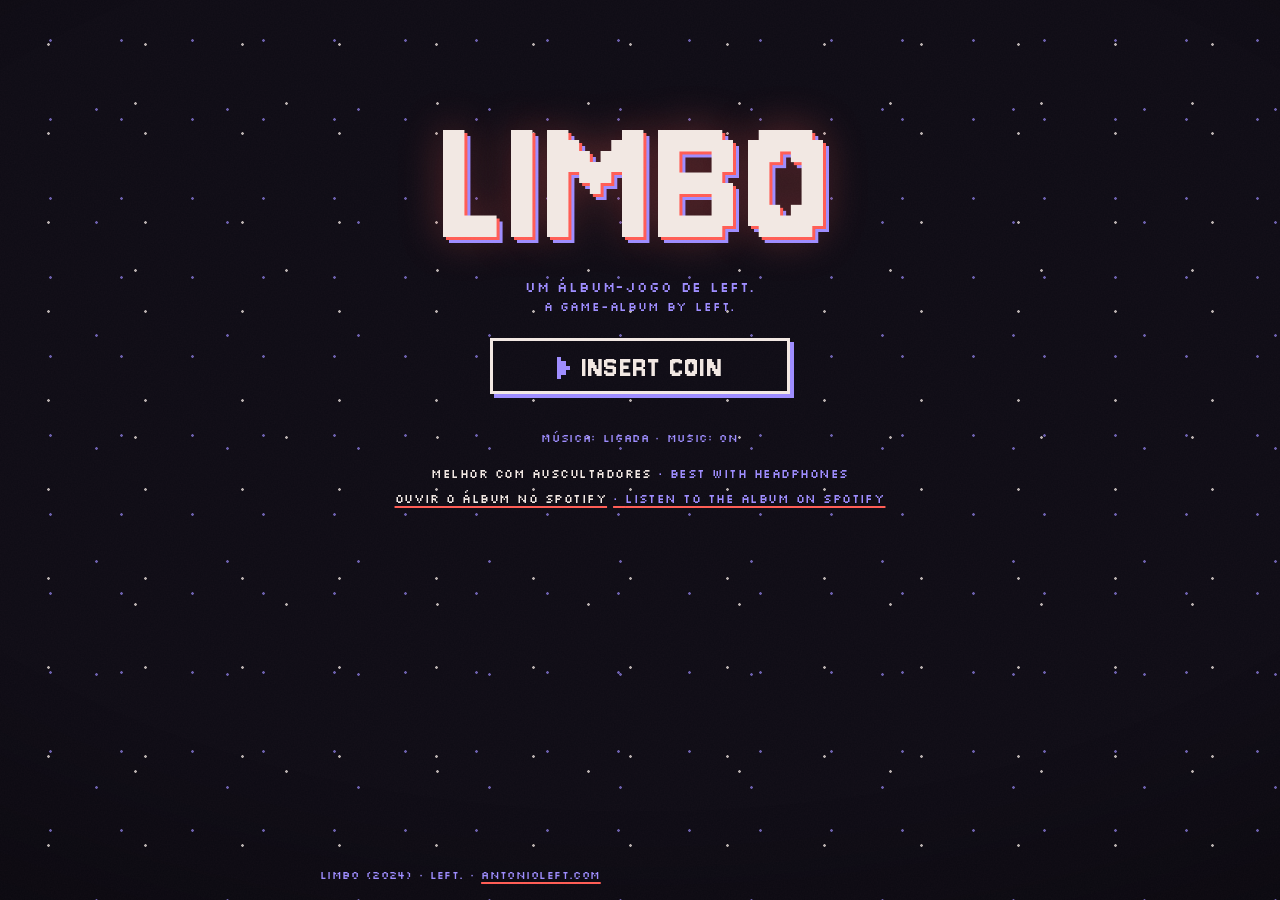
==== limbo/index.html @ 25c1751a "LIMBO: only the line being sung, a word game, no face, cleaner screens - The title plays the 8-bit i" ====
<!doctype html>
<html lang="pt">
<head>
<meta charset="utf-8">
<meta name="viewport" content="width=device-width, initial-scale=1, viewport-fit=cover">
<title>LIMBO · LEFT.</title>
<meta name="description" content="LIMBO, the game-album by LEFT.: five phone calls, a choice after each one, 32 ways through. Lyrics in Portuguese with English translation.">
<meta property="og:type" content="music.album">
<meta property="og:title" content="LIMBO · LEFT.">
<meta property="og:description" content="Um álbum-jogo de LEFT. A game-album by LEFT.">
<meta property="og:image" content="https://antonioleft.com/limbo/img/share.jpg">
<meta property="og:image:width" content="1200">
<meta property="og:image:height" content="630">
<meta name="twitter:card" content="summary_large_image">
<meta name="theme-color" content="#0D0B14">
<link rel="icon" href="data:image/svg+xml,%3Csvg xmlns='http://www.w3.org/2000/svg' viewBox='0 0 8 8' shape-rendering='crispEdges'%3E%3Cpath fill='%23D94E49' d='M2 1h4v1h1v4H6v1H2V6H1V2h1z'/%3E%3C/svg%3E">
<link rel="preconnect" href="https://fonts.googleapis.com">
<link rel="preconnect" href="https://fonts.gstatic.com" crossorigin>
<link href="https://fonts.googleapis.com/css2?family=Jersey+10&family=Silkscreen&display=swap" rel="stylesheet">
<style>
  /* The link page's 8-bit look, played in the dark. --paper is the background, --ink the words and lines,
     --indigo the shadows and the English, --red what lights up. Each part of the album changes them (the looks
     near the end); these are the night of the title screen and the Intro */
  :root {
    --paper: #0D0B14;
    --ink: #F2E8E3;
    --indigo: #9D8CFF;
    --red: #FF5C54;
    --vignette: rgb(0 0 0 / .6);
    --gutter: clamp(16px, 4vw, 40px);
    --arcade: "Jersey 10", "Arial Narrow", sans-serif;
    --pixel: "Silkscreen", "Courier New", monospace;
    color-scheme: dark;
  }
  *, *::before, *::after { box-sizing: border-box; }
  html { -webkit-text-size-adjust: 100%; text-size-adjust: 100%; }
  body {
    margin: 0;
    min-height: 100vh;
    min-height: 100svh;
    display: flex;
    flex-direction: column;
    background: var(--paper);
    color: var(--ink);
    font-family: var(--pixel);
    -webkit-font-smoothing: antialiased;
    transition: background-color .8s steps(4), color .8s steps(4);
  }
  body::before {
    content: "";
    position: fixed; inset: 0; z-index: -2;
    background: radial-gradient(130% 100% at 50% 40%, transparent 50%, var(--vignette));
  }
  .grain {
    position: fixed; inset: 0; z-index: 5;
    pointer-events: none;
    opacity: .08;
    mix-blend-mode: screen;
    background-image: url("data:image/svg+xml,%3Csvg xmlns='http://www.w3.org/2000/svg' width='260' height='260'%3E%3Cfilter id='n'%3E%3CfeTurbulence type='fractalNoise' baseFrequency='.7' numOctaves='3' stitchTiles='stitch'/%3E%3CfeColorMatrix values='0 0 0 0 .42 0 0 0 0 .2 0 0 0 0 .22 0 0 0 .55 0'/%3E%3C/filter%3E%3Crect width='100%25' height='100%25' filter='url(%23n)'/%3E%3C/svg%3E");
  }
  h1, h2, p, ol, ul, figure { margin: 0; }
  ol, ul { padding: 0; list-style: none; }
  button { font: inherit; color: inherit; }
  a { color: inherit; text-decoration-color: var(--red); text-decoration-thickness: 2px; text-underline-offset: 3px; }
  a:hover { color: var(--red); }
  :focus-visible { outline: 3px solid var(--red); outline-offset: 3px; }
  .sr { position: absolute; width: 1px; height: 1px; overflow: hidden; clip-path: inset(50%); white-space: nowrap; }
  /* The page's own words in the language chosen; the album's words are Portuguese, with English under them */
  .ui-en { display: none; }
  [data-lang="en"] .ui-en { display: inline; }
  [data-lang="en"] .ui-pt { display: none; }

  /* Top: the name, starting over, and the two languages, small and faint. Not there while the screen is only
     the title, the language or a play button */
  .top {
    display: flex; align-items: center; justify-content: space-between;
    gap: 8px 16px;
    width: min(100% - 2 * var(--gutter), 640px);
    margin: 0 auto;
    padding: calc(10px + env(safe-area-inset-top)) 0 6px;
    opacity: .7;
  }
  .top:hover, .top:focus-within { opacity: 1; }
  [data-screen="title"] .top, [data-screen="lang"] .top, [data-screen="ready"] .top { visibility: hidden; }
  .logo {
    font: 400 22px/1 var(--arcade);
    letter-spacing: .03em;
    text-decoration: none;
  }
  .tools { display: flex; align-items: center; gap: 12px; margin-left: auto; }
  .restart, .langs button {
    min-height: 36px;
    padding: 0 8px;
    border: 0;
    background: none;
    font: 400 12px/1 var(--pixel);
    letter-spacing: .06em;
    text-transform: uppercase;
    cursor: pointer;
  }
  .restart:hover { color: var(--red); }
  .langs { display: flex; border: 2px solid var(--ink); }
  .langs button { min-width: 40px; }
  .langs [aria-pressed="true"] { background: var(--ink); color: var(--paper); }

  main {
    flex: 1;
    width: min(100% - 2 * var(--gutter), 640px);
    margin: 0 auto;
    padding: 12px 0 32px;
  }
  .screen { animation: boot .4s steps(2) both; }
  .screen h1, .screen h2 { outline: none; }

  /* The title screen */
  .title { display: grid; justify-items: center; gap: 14px; padding-top: clamp(8px, 4vh, 40px); text-align: center; }
  .limbo {
    font: 400 clamp(96px, 34vw, 200px)/.8 var(--arcade);
    letter-spacing: .02em;
    text-shadow: 3px 3px 0 var(--red), 6px 6px 0 var(--indigo), 0 0 40px rgb(255 92 84 / .35);
  }
  .press { margin-top: 10px; min-width: 9.4em; animation: blink 1.1s steps(1) infinite; }
  .extras { display: grid; justify-items: center; gap: 10px; margin-top: 12px; }
  .music {
    min-height: 36px; padding: 0 8px;
    border: 0; background: none;
    font: 400 11px/1 var(--pixel); letter-spacing: .06em; text-transform: uppercase;
    color: var(--indigo); cursor: pointer;
  }
  .music:hover { color: var(--red); }
  /* Until a language is chosen, the title screen says everything twice: the English under the Portuguese */
  .also { display: block; margin-top: 3px; color: var(--indigo); font-size: .85em; }
  .small .also, .music .also { display: inline; margin: 0 0 0 .5em; font-size: 1em; }
  .small .also::before, .music .also::before { content: "· "; }
  .by { font-size: 14px; letter-spacing: .06em; text-transform: uppercase; color: var(--indigo); }

  /* The language, alone on its screen */
  .lang { display: grid; justify-items: center; align-content: center; gap: 26px; min-height: 64vh; min-height: 64svh; text-align: center; }
  .ask { font: 400 clamp(24px, 7vw, 32px)/1.2 var(--arcade); letter-spacing: .02em; }
  .tongues { display: flex; flex-wrap: wrap; justify-content: center; gap: 14px; }
  .tongues .start { min-width: 8.6em; }

  /* Before each song, only its play button, which opens into the song when pressed */
  .ready { display: grid; place-items: center; min-height: 70vh; min-height: 70svh; }
  .go {
    display: grid; place-items: center;
    width: 128px; height: 128px;
    border: 4px solid var(--ink);
    background: var(--paper); color: var(--ink);
    box-shadow: 6px 6px 0 var(--indigo);
    cursor: pointer;
    animation: breathe 1.6s steps(2) infinite;
    -webkit-tap-highlight-color: transparent;
  }
  .go svg { width: 44px; height: 44px; margin-left: 8px; }
  .go:hover, .go:focus-visible { color: var(--red); border-color: var(--red); }
  .go:active { transform: translate(4px, 4px); box-shadow: 2px 2px 0 var(--indigo); }
  .screen.opening { animation: open .42s steps(6) both; }
  .small { font-size: 12px; letter-spacing: .04em; text-transform: uppercase; }

  /* The buttons, like a game menu: a cursor in front, a press pushes them in */
  .big {
    display: inline-flex; align-items: center; justify-content: center; gap: 12px;
    min-height: 56px;
    padding: 6px 22px 2px;
    border: 3px solid var(--ink);
    background: var(--paper);
    box-shadow: 4px 4px 0 var(--indigo);
    font: 400 32px/1 var(--arcade);
    letter-spacing: .04em;
    text-transform: uppercase;
    cursor: pointer;
    -webkit-tap-highlight-color: transparent;
  }
  .big::before, .pick::before {
    content: "";
    flex: none;
    width: .4em; height: .66em;
    background: var(--indigo);
    -webkit-mask: url("data:image/svg+xml,%3Csvg xmlns='http://www.w3.org/2000/svg' viewBox='0 0 3 5' shape-rendering='crispEdges'%3E%3Cpath d='M0 0h1v1h1v1h1v1H2v1H1v1H0z'/%3E%3C/svg%3E") center / contain no-repeat;
            mask: url("data:image/svg+xml,%3Csvg xmlns='http://www.w3.org/2000/svg' viewBox='0 0 3 5' shape-rendering='crispEdges'%3E%3Cpath d='M0 0h1v1h1v1h1v1H2v1H1v1H0z'/%3E%3C/svg%3E") center / contain no-repeat;
  }
  .big:hover, .big:focus-visible, .pick:hover, .pick:focus-visible { color: var(--red); }
  .big:hover::before, .big:focus-visible::before, .pick:hover::before, .pick:focus-visible::before { background: var(--red); }
  .big:active, .pick:active { transform: translate(3px, 3px); box-shadow: 1px 1px 0 var(--indigo); }

  /* The box everything else happens in: a text box from an old role-playing game */
  .box {
    position: relative;
    margin-top: 22px;
    padding: 26px 18px 18px;
    border: 3px solid var(--ink);
    background: var(--paper);
    background: color-mix(in srgb, var(--paper) 86%, transparent);  /* the scene shows faintly through */
    box-shadow: 5px 5px 0 var(--indigo);
  }
  .tag {
    position: absolute; top: -15px; left: 14px;
    padding: 6px 10px 5px;
    background: var(--ink); color: var(--paper);
    font-size: 13px; line-height: 1; letter-spacing: .08em; text-transform: uppercase;
  }
  .tag.hud { left: auto; right: 14px; }
  .hud b { font-weight: 400; }
  .hud .mult { color: var(--red); }
  .song-title { margin-top: 8px; font: 400 clamp(40px, 12vw, 56px)/.85 var(--arcade); letter-spacing: .02em; text-transform: uppercase; }
  .song-title .ft { display: block; margin-top: 4px; font-size: .42em; letter-spacing: .06em; }
  .song-title .en { margin-top: 6px; font: 400 15px/1.2 var(--arcade); letter-spacing: .04em; color: var(--indigo); text-transform: none; }

  /* The player: play or pause, where in the song, and a way to skip ahead */
  .deck { display: flex; flex-wrap: wrap; align-items: center; gap: 10px 12px; margin-top: 18px; }
  .pp {
    display: grid; place-items: center;
    width: 48px; height: 48px;
    border: 3px solid var(--ink);
    background: var(--ink);
    color: var(--paper);
    cursor: pointer;
  }
  .pp svg { width: 18px; height: 18px; }
  .pp:hover { background: var(--red); border-color: var(--red); }
  .seek { flex: 1 1 140px; min-width: 0; height: 24px; margin: 0; accent-color: var(--red); cursor: pointer; }
  .time { font-size: 11px; letter-spacing: .04em; font-variant-numeric: tabular-nums; }
  .skip {
    min-height: 40px; padding: 0 6px;
    border: 0; background: none;
    font: 400 12px/1 var(--pixel); letter-spacing: .06em; text-transform: uppercase;
    cursor: pointer;
  }
  .skip:hover { color: var(--red); }
  .deck[data-state="missing"] .pp, .deck[data-state="missing"] .seek,
  .deck[data-state="missing"] .time, .deck[data-state="missing"] .skip { display: none; }
  .note { display: none; flex-basis: 100%; font: 400 18px/1.25 var(--arcade); letter-spacing: .02em; }
  .deck[data-state="missing"] .note { display: block; }
  .deck .go-on { display: none; }
  .deck[data-state="missing"] .go-on { display: inline-flex; margin-top: 4px; font-size: 26px; min-height: 48px; }

  /* The words: the Portuguese, and the English under each line when English is on */
  .words { margin-top: 22px; font: 400 clamp(19px, 5.6vw, 22px)/1.2 var(--arcade); letter-spacing: .02em; }
  .words p + p { margin-top: 1em; }
  .words .line { display: block; }
  .words .line + .line { margin-top: .2em; }
  .en { display: none; }
  [data-lang="en"] .en { display: block; }
  .words .en { font-size: .82em; color: var(--indigo); }
  /* Only the line being sung, big in the middle, the English under it; its lit word is the one to catch */
  .stage {
    display: grid; place-items: center;
    min-height: clamp(170px, 34vh, 300px);
    margin-top: 14px;
    text-align: center;
  }
  .stage:has(.words) { display: block; min-height: 0; text-align: left; }
  .now-line { font: 400 clamp(28px, 8.4vw, 40px)/1.15 var(--arcade); letter-spacing: .02em; animation: pop .2s steps(3) both; }
  .now-line .en { margin-top: 10px; font-size: .58em; color: var(--indigo); }
  .key {
    position: relative;
    display: inline-block;
    padding: 0 .14em;
    background: var(--red); color: var(--paper);
    box-shadow: 3px 3px 0 var(--ink);
    cursor: pointer;
    animation: glint .5s steps(1) infinite;
    touch-action: manipulation; -webkit-user-select: none; user-select: none; -webkit-tap-highlight-color: transparent;
  }
  .key::after { content: ""; position: absolute; inset: -12px -8px; }  /* a bigger target for a thumb */
  .key.caught { background: var(--ink); color: var(--paper); box-shadow: none; animation: none; }
  .key.gone { background: none; color: inherit; box-shadow: none; opacity: .45; animation: none; }
  .pops { position: absolute; inset: 0; pointer-events: none; overflow: visible; }
  .pop {
    position: absolute;
    transform: translate(-50%, -110%);
    font: 400 26px/1 var(--arcade); letter-spacing: .02em;
    color: var(--red); text-shadow: 2px 2px 0 var(--paper);
    animation: float-up .85s steps(5) forwards;
  }
  .credits { margin-top: 24px; font-size: 11px; line-height: 1.6; letter-spacing: .02em; }
  .credits summary { cursor: pointer; text-transform: uppercase; letter-spacing: .06em; }
  .credits summary:hover { color: var(--red); }
  .credits p { margin-top: 6px; color: var(--indigo); }

  /* A call: the phone rings, then the voice on the line, then the choice */
  .ring { display: grid; justify-items: center; gap: 16px; padding-top: clamp(8px, 5vh, 48px); text-align: center; }
  .calling { display: flex; align-items: flex-end; justify-content: center; gap: 18px; }
  .phone { width: 96px; height: 80px; color: var(--red); }
  .ringing .phone { animation: shake .5s steps(2) infinite; }
  .ring .incoming { font-size: 13px; letter-spacing: .08em; text-transform: uppercase; color: var(--indigo); }
  /* Who's calling: a name, never a number, on a plate like the old phone's screen; then the two ways to go */
  .caller { font: 400 clamp(52px, 16vw, 80px)/.85 var(--arcade); letter-spacing: .03em; text-transform: uppercase; }
  .ring .caller {
    min-width: 5em; padding: 12px 18px 6px;
    border: 3px solid var(--ink);
    background: color-mix(in srgb, var(--indigo) 18%, var(--paper));
    animation: blink 1.1s steps(1) infinite;
  }
  .call .caller { margin-top: 4px; }
  /* The voice on the line: bars that move while it speaks */
  .voice { display: flex; justify-content: center; align-items: center; gap: 6px; height: 110px; margin-top: 18px; }
  .voice i { width: 10px; height: 10px; background: var(--ink); }
  .playing .voice:not(.done) i { animation: talk .45s steps(3) infinite alternate; }
  .voice i:nth-child(3n) { animation-duration: .6s !important; }
  .voice i:nth-child(3n + 1) { animation-delay: -.2s !important; }
  .voice i:nth-child(4n) { animation-duration: .35s !important; }
  .voice.done { height: 30px; opacity: .4; }
  .answers { display: flex; flex-wrap: wrap; justify-content: center; gap: 14px 18px; margin-top: 4px; }
  .decline { border-color: var(--indigo); color: var(--indigo); box-shadow: none; }

  /* GAME OVER, for hanging up on a call: the phone dead, and nine seconds to change your mind */
  .over { display: grid; justify-items: center; gap: 16px; padding-top: clamp(8px, 4vh, 40px); text-align: center; }
  .dead .phone { color: var(--indigo); transform: rotate(-16deg); }
  .over-title {
    font: 400 clamp(76px, 25vw, 140px)/.8 var(--arcade); letter-spacing: .02em; text-transform: uppercase;
    text-shadow: 3px 3px 0 var(--red), 6px 6px 0 var(--indigo);
    animation: pop .5s steps(5) both;
  }
  .over .said { margin-top: 0; }
  .over .cont { font: 400 clamp(30px, 9vw, 44px)/1 var(--arcade); letter-spacing: .04em; text-transform: uppercase; }
  .over .count { display: inline-block; min-width: .7em; color: var(--red); }
  /* On a short phone (an iPhone SE), everything on these two screens, buttons included, fits without scrolling */
  @media (max-height: 620px) {
    .ring, .over { gap: 10px; padding-top: 0; }
    .phone { width: 72px; height: 60px; }
    .ring .caller { font-size: 44px; padding: 8px 14px 4px; }
    .over-title { font-size: 64px; }
  }
  .line-who { margin-top: 6px; font-size: 12px; letter-spacing: .06em; text-transform: uppercase; color: var(--indigo); }
  .said { margin-top: 18px; font: 400 clamp(22px, 6.4vw, 27px)/1.2 var(--arcade); letter-spacing: .02em; }
  .said .en { margin-top: 8px; font-size: .78em; color: var(--indigo); }
  .choices { display: grid; gap: 14px; margin-top: 22px; }
  .choices[hidden] { display: none; }
  .choices > p.choose-label { font-size: 12px; letter-spacing: .08em; text-transform: uppercase; }
  .choices .said { margin-top: 0; }
  .pick {
    display: flex; align-items: center; gap: 12px;
    width: 100%;
    min-height: 60px;
    padding: 10px 14px 8px;
    border: 3px solid var(--ink);
    background: var(--paper);
    box-shadow: 4px 4px 0 var(--indigo);
    font: 400 clamp(22px, 6.4vw, 26px)/1.1 var(--arcade);
    letter-spacing: .02em;
    text-align: left;
    cursor: pointer;
    animation: pop .24s steps(3) both;
    -webkit-tap-highlight-color: transparent;
  }
  .pick + .pick { animation-delay: .12s; }
  .pick .en { margin-top: 4px; font-size: .74em; color: var(--indigo); }
  /* The clock on a choice: the seconds, a bar running down in steps, and a way to stop it */
  .clock { display: flex; align-items: center; gap: 10px; }
  .clock::before {
    content: ""; flex: 1; height: 14px;
    border: 2px solid var(--ink);
    background: linear-gradient(90deg, var(--ink) calc(var(--left) * 100%), transparent 0);
  }
  .clock .secs { order: -1; min-width: 1.1em; font: 400 28px/1 var(--arcade); text-align: right; }
  .clock.late::before { background-image: linear-gradient(90deg, var(--red) calc(var(--left) * 100%), transparent 0); }
  .clock.late .secs { color: var(--red); animation: blink .5s steps(1) infinite; }
  .clock.held::before, .clock.held .secs { opacity: .35; animation: none; }
  .hold {
    min-height: 40px; padding: 0 4px;
    border: 0; background: none;
    font: 400 11px/1 var(--pixel); letter-spacing: .06em; text-transform: uppercase;
    cursor: pointer;
  }
  .hold:hover { color: var(--red); }
  .hold:disabled { cursor: default; color: var(--indigo); }

  /* The end */
  .end { text-align: center; }
  .end h2 { font: 400 clamp(72px, 26vw, 128px)/.8 var(--arcade); letter-spacing: .02em; text-shadow: 3px 3px 0 var(--red), 6px 6px 0 var(--indigo); text-transform: uppercase; }
  .end .box { text-align: left; }
  /* The score: the points, a grade from the share of words caught, and the best on this device */
  .tally { margin-top: 18px; text-align: center; }
  .total { font: 400 clamp(64px, 20vw, 104px)/.85 var(--arcade); letter-spacing: .02em; color: var(--red); }
  .grade { margin-top: 6px; font: 400 24px/1 var(--arcade); letter-spacing: .06em; text-transform: uppercase; }
  .grade b { font-weight: 400; color: var(--red); }
  .tally .sub { margin-top: 8px; font-size: 11px; letter-spacing: .05em; text-transform: uppercase; color: var(--indigo); }
  /* The recap: each call, what it asked, what you chose, and the souls who chose the same */
  .recap { margin-top: 26px; }
  .recap ol { display: grid; gap: 18px; margin-top: 10px; counter-reset: n; }
  .recap li { counter-increment: n; padding-left: 2em; position: relative; }
  .recap li::before { content: counter(n); position: absolute; left: 0; top: 2px; font: 400 26px/1 var(--arcade); color: var(--red); }
  .recap .who { font-size: 11px; letter-spacing: .08em; text-transform: uppercase; color: var(--indigo); }
  .recap .q { margin-top: 4px; font: 400 17px/1.2 var(--arcade); letter-spacing: .02em; color: var(--indigo); }
  .recap .q .en { margin-top: 3px; font-size: .9em; }
  .recap .a { margin-top: 6px; font: 400 clamp(22px, 6.4vw, 26px)/1.15 var(--arcade); letter-spacing: .02em; }
  .recap .a .en { margin-top: 2px; font-size: .7em; color: var(--indigo); }
  .recap .to { display: inline-block; margin-left: .5em; padding: 3px 6px 2px; background: var(--ink); color: var(--paper); font: 400 10px/1 var(--pixel); letter-spacing: .06em; text-transform: uppercase; vertical-align: middle; }
  .recap .a .en + .to, .recap .a:has(.en) .to { margin-left: 0; margin-top: 6px; }
  .recap .pct { margin-top: 6px; font-size: 12px; letter-spacing: .04em; }
  .recap .pct b { font: 400 22px/1 var(--arcade); color: var(--red); }
  /* Your ending: its name, what your choices say about you, and a way to share it */
  .card {
    margin-top: 22px; padding: 16px 14px 18px;
    background: var(--ink); color: var(--paper);
    box-shadow: 5px 5px 0 var(--red);
    text-align: center;
  }
  .card .line-who { margin: 0; color: inherit; opacity: .75; }
  .ending { margin-top: 8px; font: 400 clamp(36px, 11vw, 52px)/.88 var(--arcade); letter-spacing: .02em; text-transform: uppercase; }
  .traits { display: flex; flex-wrap: wrap; justify-content: center; gap: 6px; margin-top: 12px; }
  .traits li { padding: 5px 8px 4px; border: 2px solid currentColor; font: 400 11px/1 var(--pixel); letter-spacing: .06em; text-transform: uppercase; }
  .card .share { margin-top: 16px; min-height: 48px; border-color: var(--paper); color: var(--ink); font-size: 26px; }
  .card .share:hover, .card .share:focus-visible { color: var(--red); }
  .rare { margin-top: 12px; font-size: 11px; letter-spacing: .05em; text-transform: uppercase; opacity: .8; }
  /* The credits roll up like a game's, while the last track plays; a mouse on them holds them */
  .roll { margin-top: 26px; }
  .roll-window {
    height: 260px; margin-top: 10px; overflow: hidden;
    -webkit-mask-image: linear-gradient(transparent, #000 14%, #000 86%, transparent);
            mask-image: linear-gradient(transparent, #000 14%, #000 86%, transparent);
    text-align: center;
  }
  .roll-strip { animation: roll 150s linear infinite; }
  .roll-window:hover .roll-strip, .roll-window:focus .roll-strip { animation-play-state: paused; }
  .roll-head { margin: 24px 0; font: 400 30px/1.05 var(--arcade); letter-spacing: .04em; text-transform: uppercase; }
  .roll-track { margin-top: 22px; }
  .roll-name { margin-bottom: 6px; font: 400 22px/1 var(--arcade); letter-spacing: .03em; color: var(--red); }
  .roll-track p:not(.roll-name) { margin-top: 3px; font-size: 11px; line-height: 1.5; letter-spacing: .03em; }
  .end .again { margin-top: 26px; }
  .end .small { margin-top: 18px; }

  /* A line over everything for a few seconds: fate's pick, the hint, what the game says on a skip */
  .toast {
    position: fixed; left: 50%; bottom: calc(16px + env(safe-area-inset-bottom)); z-index: 7;
    width: max-content; max-width: calc(100% - 32px);
    padding: 10px 14px 7px;
    border: 3px solid var(--ink); background: var(--paper); color: var(--ink);
    box-shadow: 4px 4px 0 var(--red);
    font: 400 22px/1.15 var(--arcade); letter-spacing: .02em; text-align: center;
    pointer-events: none;
    visibility: hidden;
    transform: translate(-50%, calc(100% + 40px));
    transition: transform .24s steps(3), visibility 0s .24s;
  }
  .toast.show { visibility: visible; transform: translate(-50%, 0); transition: transform .24s steps(3); }

  body:not([data-screen="title"]):not([data-screen="end"]) footer { display: none; }
  footer {
    width: min(100% - 2 * var(--gutter), 640px);
    margin: 0 auto;
    padding: 16px 0 calc(18px + env(safe-area-inset-bottom));
    font-size: 11px; letter-spacing: .04em; text-transform: uppercase; color: var(--indigo);
  }


  /* ---- The looks: each part of the album has its own colours and its own scene behind the words, drawn in CSS
     and moving in steps like an old game. Each has its reason in the lyrics. ---- */
  .scene { position: fixed; inset: 0; z-index: -1; overflow: hidden; pointer-events: none; }
  .scene::before, .scene::after { content: ""; position: absolute; }
  .scene.in { animation: boot .6s steps(3) both; }

  /* night: the title and the Intro ("bem-vindo ao jogo"), stars blinking */
  [data-vibe="night"] .scene::before,
  [data-vibe="night"] .scene::after {
    inset: 0;
    background:
      radial-gradient(circle, rgb(242 232 227 / .75) 1px, transparent 1.6px) 0 0 / 97px 89px,
      radial-gradient(circle, rgb(157 140 255 / .65) 1px, transparent 1.6px) 31px 53px / 131px 113px;
    animation: twinkle 4s steps(2) infinite;
  }
  [data-vibe="night"] .scene::after { background-position: 60px 20px, 15px 80px; background-size: 151px 167px, 71px 79px; animation-delay: -2s; }

  /* lcd: the five calls, on the green screen of an old phone */
  [data-vibe="lcd"] { --paper: #08110A; --ink: #B9F7A8; --indigo: #6BD07A; --red: #F4CF4E; --vignette: rgb(0 18 0 / .7); }
  [data-vibe="lcd"] .scene::before {
    inset: 0;
    background:
      radial-gradient(circle, rgb(185 247 168 / .08) 1px, transparent 1.4px) 0 0 / 4px 4px,
      repeating-linear-gradient(transparent 0 3px, rgb(0 0 0 / .3) 3px 4px);
  }
  [data-vibe="lcd"] .scene::after {
    inset: -20%;
    background: radial-gradient(60% 50% at 50% 40%, rgb(107 208 122 / .14), transparent 70%);
    animation: hum 3s steps(3) infinite alternate;
  }

  /* sunrise: Siga ("sol a bater na cara, alma renovada"), the sun coming up, its rays turning */
  [data-vibe="sunrise"] { --paper: #160C08; --ink: #FFE9CF; --indigo: #FFB066; --red: #FF7B42; --vignette: rgb(40 10 0 / .55); }
  [data-vibe="sunrise"] .scene { background: linear-gradient(transparent 40%, rgb(255 123 66 / .16)); }
  [data-vibe="sunrise"] .scene::before {
    width: 80vmin; height: 80vmin; right: -20vmin; bottom: -44vmin;
    border-radius: 50%;
    background: radial-gradient(circle, #FFC46B 0 46%, #FF9A4D 46% 58%, rgb(255 123 66 / .45) 58% 66%, transparent 66%);
    animation: rise 6s steps(6) infinite alternate;
  }
  [data-vibe="sunrise"] .scene::after {
    width: 160vmin; height: 160vmin; right: -60vmin; bottom: -84vmin;
    border-radius: 50%;
    background: repeating-conic-gradient(rgb(255 196 107 / .09) 0 6deg, transparent 6deg 18deg);
    animation: turn 36s steps(36) infinite;
  }

  /* riot: Violento ("não dormi nada, arma apontada"), scanlines, and now and then a flash of red as the picture jumps */
  [data-vibe="riot"] { --paper: #0C0303; --ink: #FFE8E3; --indigo: #FF6A5E; --red: #FF3A30; --vignette: rgb(70 0 0 / .65); }
  [data-vibe="riot"] .scene::before { inset: 0; background: repeating-linear-gradient(transparent 0 2px, rgb(0 0 0 / .5) 2px 3px); }
  [data-vibe="riot"] .scene::after {
    inset: 0;
    background: linear-gradient(transparent 22%, rgb(255 58 48 / .55) 22% 24%, transparent 24% 61%, rgb(79 227 255 / .3) 61% 62%, transparent 62%);
    background-color: rgb(255 58 48 / .1);
    opacity: 0;
    animation: glitch 3.6s steps(1) infinite;
  }

  /* heart: Pulso ("ao teu lado o pulso dispara"), a heart beating behind the words and its line on a monitor */
  [data-vibe="heart"] { --paper: #17061A; --ink: #FFE4F1; --indigo: #FF8BC2; --red: #FF4F98; --vignette: rgb(40 0 30 / .6); }
  [data-vibe="heart"] .scene::before {
    width: 52vmin; height: 45vmin; left: 50%; top: 22%; margin-left: -26vmin;
    background: url("data:image/svg+xml,%3Csvg xmlns='http://www.w3.org/2000/svg' viewBox='0 0 7 6' shape-rendering='crispEdges'%3E%3Cpath fill='%23FF4F98' d='M1 0h2v1h1V0h2v1h1v2H6v1H5v1H4v1H3V5H2V4H1V3H0V1h1z'/%3E%3C/svg%3E") center / contain no-repeat;
    opacity: .14;
    animation: beat .9s steps(1) infinite;
  }
  [data-vibe="heart"] .scene::after {
    left: 0; right: 0; top: 13%; height: 40px;
    background: url("data:image/svg+xml,%3Csvg xmlns='http://www.w3.org/2000/svg' viewBox='0 0 120 30'%3E%3Cpolyline points='0,15 44,15 50,15 54,4 58,26 62,15 68,15 72,11 76,15 120,15' fill='none' stroke='%23FF8BC2' stroke-width='2'/%3E%3C/svg%3E") 0 0 / 240px 40px repeat-x;
    opacity: .45;
    animation: monitor 2.4s steps(12) infinite;
  }

  /* sepia: Volto a ti ("passaram anos"), the dust and flicker of an old film */
  [data-vibe="sepia"] { --paper: #19130D; --ink: #F4E5CB; --indigo: #D3A576; --red: #E8875A; --vignette: rgb(30 15 0 / .75); }
  [data-vibe="sepia"] .scene::before {
    inset: -50% 0 0;
    background:
      radial-gradient(circle, rgb(244 229 203 / .35) 1px, transparent 1.6px) 0 0 / 83px 97px,
      radial-gradient(circle, rgb(244 229 203 / .2) 1.5px, transparent 2px) 20px 40px / 149px 131px;
    animation: drift 30s steps(30) infinite;
  }
  [data-vibe="sepia"] .scene::after { inset: 0; background: rgb(244 229 203 / .04); animation: flicker .5s steps(2) infinite; }

  /* road: A1 Norte ("na estrada só eu e tu"), the motorway at night, its lines rushing past, and the sign */
  [data-vibe="road"] { --paper: #0A101C; --ink: #E8F0FF; --indigo: #7FB0FF; --red: #FFC633; --vignette: rgb(0 0 20 / .55); }
  [data-vibe="road"] .scene::after {
    left: 0; right: 0; bottom: 0; height: 22vh;
    border-top: 3px solid rgb(232 240 255 / .45);
    background:
      linear-gradient(90deg, #FFC633 0 48px, transparent 48px 120px) 0 50% / 120px 6px repeat-x,
      linear-gradient(#202634, #141822);
    animation: lanes .6s steps(4) infinite;
  }
  [data-vibe="road"] .scene::before {
    content: "A1  NORTE";
    left: 6vw; bottom: calc(22vh + 18px);
    padding: 8px 10px 6px;
    border: 3px solid #E8F0FF;
    background: #1B4FA0;
    color: #fff;
    font: 400 13px/1 var(--pixel);
    letter-spacing: .08em;
    opacity: .85;
  }

  /* club: Dançar ("dá pra ver a lua a pairar por cima do Tejo"), the moon over the river and the club's lights sweeping */
  [data-vibe="club"] { --paper: #0B081E; --ink: #FFF0DB; --indigo: #57E4FF; --red: #FF58B2; --vignette: rgb(10 0 40 / .6); }
  [data-vibe="club"] .scene { background: linear-gradient(transparent 76%, rgb(30 50 110 / .55) 76%); }
  [data-vibe="club"] .scene::before {
    width: 64px; height: 64px; right: 9vw; top: 17vh;
    border-radius: 50%;
    background: #F7EBB0;
    box-shadow: 0 0 40px rgb(247 235 176 / .3);
  }
  [data-vibe="club"] .scene::after {
    left: 50%; bottom: 0; width: 220vmax; height: 120vmax; margin-left: -110vmax;
    background: conic-gradient(from -40deg at 50% 100%, transparent 0 14deg, rgb(255 88 178 / .14) 14deg 20deg, transparent 20deg 52deg, rgb(87 228 255 / .12) 52deg 58deg, transparent 58deg);
    transform-origin: 50% 100%;
    animation: sweep 2s steps(4) infinite alternate;
  }

  /* gold: Quero mais ("quero um jaguar, quero caviar"), gold glinting in the dark */
  [data-vibe="gold"] { --paper: #0B0905; --ink: #FFF2CC; --indigo: #E9BE52; --red: #FFD866; --vignette: rgb(20 12 0 / .6); }
  [data-vibe="gold"] .scene { background: radial-gradient(90% 60% at 50% 110%, rgb(233 190 82 / .16), transparent 70%); }
  [data-vibe="gold"] .scene::before,
  [data-vibe="gold"] .scene::after {
    inset: 0;
    background:
      radial-gradient(circle, rgb(255 216 102 / .9) 1px, transparent 1.8px) 0 0 / 113px 101px,
      radial-gradient(circle, rgb(255 242 204 / .7) 1px, transparent 1.5px) 50px 30px / 173px 157px;
    animation: twinkle 1.6s steps(2) infinite;
  }
  [data-vibe="gold"] .scene::after { background-position: 80px 60px, 10px 120px; animation-delay: -.8s; }

  /* quiet: Silêncio ("estar só, em silêncio, parar"), nothing moves, the words take more room, he fades */
  [data-vibe="quiet"] { --paper: #0E0E0F; --ink: #CFCFCF; --indigo: #969696; --red: #BDBDBD; --vignette: rgb(0 0 0 / .4); }
  [data-vibe="quiet"] .words { letter-spacing: .12em; line-height: 1.6; }

  /* overcast: Não estou bem ("hoje estás no lodo"), a drizzle that doesn't stop, and mud at the bottom */
  [data-vibe="overcast"] { --paper: #11151A; --ink: #DAE2EA; --indigo: #9AAABA; --red: #C29870; --vignette: rgb(0 0 0 / .6); }
  [data-vibe="overcast"] .scene::before {
    inset: -100px 0 0;
    background: repeating-linear-gradient(100deg, transparent 0 22px, rgb(218 226 234 / .13) 22px 23px, transparent 23px 47px);
    animation: drizzle 1.4s steps(7) infinite;
  }
  [data-vibe="overcast"] .scene::after {
    left: 0; right: 0; bottom: 0; height: 12vh;
    background:
      radial-gradient(circle at 50% 100%, #3B2C1E 69%, transparent 71%) 0 0 / 40px 24px repeat-x,
      linear-gradient(#3B2C1E, #241A11) 0 12px / 100% 100% no-repeat;
  }

  /* tears: Chora ("chora o peso, chora a mágoa"), drops falling all the time */
  [data-vibe="tears"] { --paper: #061226; --ink: #E3F0FF; --indigo: #7DC2FF; --red: #4FAEFF; --vignette: rgb(0 0 30 / .6); }
  [data-vibe="tears"] .scene::before,
  [data-vibe="tears"] .scene::after {
    inset: 0;
    background: radial-gradient(3px 7px at 50% 50%, rgb(125 194 255 / .55) 85%, transparent) 0 0 / 61px 140px;
    animation: fall 1.6s steps(8) infinite;
  }
  [data-vibe="tears"] .scene::after { background-size: 97px 140px; background-position: 30px 70px; animation-duration: 2.3s; opacity: .6; }

  /* void: Limbo (fim) and the end. The dark lets go into the white void of the album's cover, with its red glow */
  [data-vibe="void"] { --paper: #F3EFF1; --ink: #17121B; --indigo: #6A5E82; --red: #D9221A; --vignette: rgb(217 34 26 / .1); color-scheme: light; }
  [data-vibe="void"] .grain { mix-blend-mode: multiply; opacity: .16; }
  [data-vibe="void"] .scene { background: linear-gradient(rgb(226 244 232 / .8), transparent 45%); }
  [data-vibe="void"] .scene::before {
    inset: 0;
    background: radial-gradient(45% 20% at 50% 100%, rgb(255 50 30 / .42), transparent 70%);
    animation: glow 3s steps(3) infinite alternate;
  }

  /* over: GAME OVER. A red dark, scanlines, and a glow that pulses like a warning */
  [data-vibe="over"] { --paper: #0A0303; --ink: #FFE1DC; --indigo: #D9655A; --red: #FF3B2F; --vignette: rgb(90 0 0 / .7); }
  [data-vibe="over"] .scene::before { inset: 0; background: repeating-linear-gradient(transparent 0 2px, rgb(0 0 0 / .5) 2px 3px); }
  [data-vibe="over"] .scene::after {
    inset: 0;
    background: radial-gradient(55% 45% at 50% 40%, rgb(255 59 47 / .2), transparent 70%);
    animation: hum 1s steps(2) infinite alternate;
  }

  @keyframes twinkle { 50% { opacity: .35; } }
  @keyframes hum { from { opacity: .6; } to { opacity: 1; } }
  @keyframes rise { from { transform: translateY(5vmin); } to { transform: none; } }
  @keyframes turn { to { transform: rotate(360deg); } }
  @keyframes glitch { 0%, 88% { opacity: 0; transform: none; } 90% { opacity: 1; transform: translateX(-6px); } 93% { opacity: .6; transform: translateX(5px); } 96% { opacity: 0; } }
  @keyframes beat { 0%, 30% { transform: scale(1); } 10% { transform: scale(1.08); } 20% { transform: scale(1.03); } }
  @keyframes monitor { to { background-position: -240px 0; } }
  @keyframes drift { to { transform: translateY(33%); } }
  @keyframes flicker { 50% { opacity: 0; } }
  @keyframes lanes { to { background-position: -120px 50%, 0 0; } }
  @keyframes sweep { from { transform: rotate(-12deg); } to { transform: rotate(12deg); } }
  @keyframes drizzle { to { transform: translateY(100px); } }
  @keyframes fall { to { background-position-y: 140px; } }
  @keyframes glow { from { opacity: .55; } to { opacity: 1; } }
  @keyframes blink { 50% { opacity: .35; } }

  @keyframes boot { from { opacity: 0; } to { opacity: 1; } }
  @keyframes pop { from { transform: scale(.94); opacity: 0; } to { transform: none; opacity: 1; } }
  @keyframes bob { 50% { transform: translateY(-3px); } }
  @keyframes shake { 0% { transform: translateX(-3px) rotate(-6deg); } 100% { transform: translateX(3px) rotate(6deg); } }
  @keyframes breathe { 50% { transform: scale(1.06); } }
  @keyframes open { from { clip-path: inset(40% 36% 40% 36%); } to { clip-path: inset(-20px -20px -20px -20px); } }
  @keyframes glint { 50% { filter: brightness(1.35); } }
  @keyframes talk { from { height: 10px; } to { height: 84px; } }
  @keyframes roll { from { transform: translateY(260px); } to { transform: translateY(-100%); } }
  @keyframes float-up { from { opacity: 1; } to { opacity: 0; translate: 0 -40px; } }
  @keyframes fade { to { opacity: 0; } }
  @media (prefers-reduced-motion: reduce) {
    .screen, .screen.opening, .pick, .press, .go, .now-line, .key { animation: none; }
    .ringing .phone, .ring .caller, .clock.late .secs, .over-title { animation: none; }
    .playing .voice:not(.done) i { animation: none; height: 40px; }
    .pop { animation: fade .85s steps(2) forwards; }
    .roll-window { overflow: auto; }
    .roll-strip { animation: none; }
    .toast, .toast.show { transition: none; }
    .scene, .scene::before, .scene::after { animation: none !important; }
  }
</style>
</head>
<body data-screen="title" data-lang="pt" data-vibe="night">
  <div class="scene" aria-hidden="true"></div>
  <div class="grain" aria-hidden="true"></div>
  <header class="top">
    <a class="logo" href="./">LIMBO</a>
    <div class="tools">
      <button class="restart" type="button" hidden></button>
      <div class="langs" role="group" aria-label="Língua / Language">
        <button type="button" data-lang="pt" aria-pressed="true">PT</button>
        <button type="button" data-lang="en" aria-pressed="false">EN</button>
      </div>
    </div>
  </header>

  <main id="game"></main>

  <footer>LIMBO (2024) · LEFT. · <a href="../">antonioleft.com</a></footer>
  <p class="sr" aria-live="polite"></p>

  <noscript><p style="padding: 16px">LIMBO precisa de JavaScript. LIMBO needs JavaScript.</p></noscript>
  <script src="album.js"></script>
  <script src="timings.js"></script>
  <script src="game.js"></script>
</body>
</html>
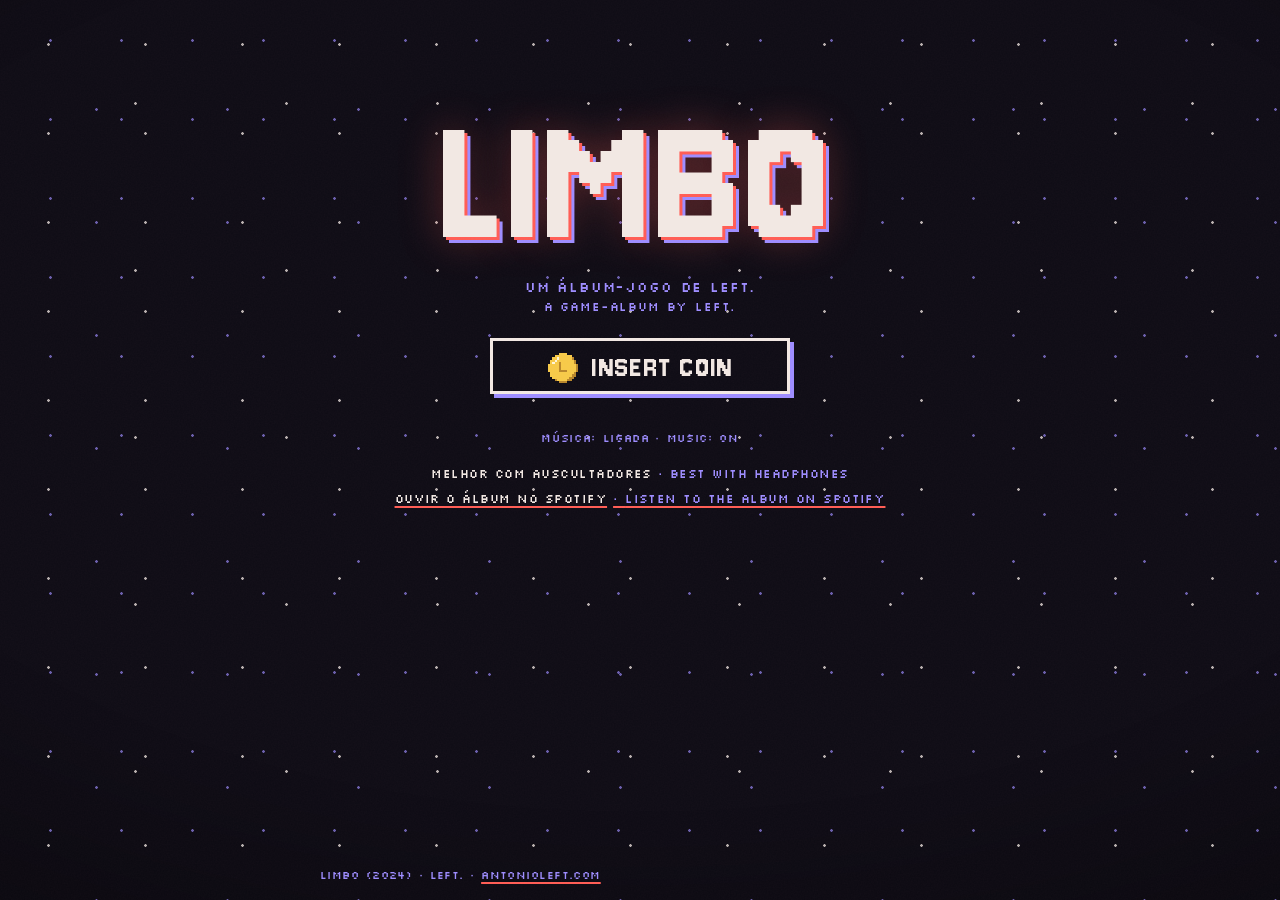
==== commit 599cf161: "LIMBO: English leads in English, a coin to insert, one call message at a time - In English, the Engl" ====
--- a/limbo/index.html
+++ b/limbo/index.html
@@ -120,6 +120,12 @@
     text-shadow: 3px 3px 0 var(--red), 6px 6px 0 var(--indigo), 0 0 40px rgb(255 92 84 / .35);
   }
   .press { margin-top: 10px; min-width: 9.4em; animation: blink 1.1s steps(1) infinite; }
+  /* INSERT COIN carries its coin, spinning; put in, it drops into the slot */
+  .press.coined::before { display: none; }
+  .press .coin { display: block; flex: none; width: 34px; margin: -6px 0; }
+  .press .coin .art { width: 100%; }
+  .press .coin.drop { animation: drop .36s steps(4) forwards; }
+  @keyframes drop { from { transform: none; opacity: 1; } to { transform: translateY(26px) scaleY(.4); opacity: 0; } }
   .extras { display: grid; justify-items: center; gap: 10px; margin-top: 12px; }
   .music {
     min-height: 36px; padding: 0 8px;
@@ -265,6 +271,15 @@
   }
   .key::after { content: ""; position: absolute; inset: -12px -8px; }  /* a bigger target for a thumb */
   .key.caught { background: var(--ink); color: var(--paper); box-shadow: none; animation: none; }
+  /* only the leading language's word is lit: the Portuguese one in Portuguese, the English one in English */
+  [data-lang="en"] .now-line:has(> .en) .pt .key, [data-lang="pt"] .now-line .en .key {
+    padding: 0; background: none; color: inherit; box-shadow: none; animation: none; pointer-events: none;
+  }
+  /* In English the English leads, big and first, and the Portuguese follows under it, small: the line being
+     sung, a call's messages, the choices, the recap */
+  [data-lang="en"] :is(.now-line, .bubble, .pick > span, .recap .q, .recap .a, .words .line):has(> .en) { display: flex; flex-direction: column; }
+  [data-lang="en"] :is(.now-line, .bubble, .pick > span, .recap .q, .recap .a, .words .line) > .en { order: -1; margin: 0 0 6px; font-size: 1em; color: inherit; }
+  [data-lang="en"] :is(.now-line, .bubble, .pick > span, .recap .q, .recap .a, .words .line):has(> .en) > .pt { font-size: .58em; color: var(--indigo); }
   .key.gone { background: none; color: inherit; box-shadow: none; opacity: .45; animation: none; }
   .pops { position: absolute; inset: 0; pointer-events: none; overflow: visible; }
   .pop {
@@ -379,16 +394,20 @@
   .tally .sub { margin-top: 8px; font-size: 11px; letter-spacing: .05em; text-transform: uppercase; color: var(--indigo); }
   /* The recap: each call, what it asked, what you chose, and the souls who chose the same */
   .recap { margin-top: 26px; }
-  .recap ol { display: grid; gap: 18px; margin-top: 10px; counter-reset: n; }
-  .recap li { counter-increment: n; padding-left: 2em; position: relative; }
-  .recap li::before { content: counter(n); position: absolute; left: 0; top: 2px; font: 400 26px/1 var(--arcade); color: var(--red); }
-  .recap .who { font-size: 11px; letter-spacing: .08em; text-transform: uppercase; color: var(--indigo); }
-  .recap .q { margin-top: 4px; font: 400 17px/1.2 var(--arcade); letter-spacing: .02em; color: var(--indigo); }
+  .recap ol { display: grid; gap: 22px; margin-top: 12px; }
+  .recap li { border: 3px solid var(--ink); background: var(--paper); box-shadow: 5px 5px 0 var(--indigo); }
+  /* each card headed in the colours of the song it led to, with that song's picture */
+  .recap .band { display: flex; align-items: center; gap: 10px; padding: 8px 10px 6px; background: var(--paper); color: var(--ink); }
+  .recap .band .num { font: 400 30px/1 var(--arcade); color: var(--red); }
+  .recap .band .who { font-size: 11px; letter-spacing: .08em; text-transform: uppercase; color: var(--indigo); }
+  .recap .band .song { margin-left: auto; font: 400 24px/1 var(--arcade); letter-spacing: .03em; text-transform: uppercase; text-align: right; }
+  .recap .band .art { flex: none; width: 40px; }
+  .recap .then { padding: 12px 12px 14px; }
+  .recap .told { margin-top: 8px; padding-left: 10px; border-left: 3px solid var(--red); font: 400 17px/1.25 var(--arcade); letter-spacing: .02em; }
+  .recap .q { font: 400 17px/1.2 var(--arcade); letter-spacing: .02em; color: var(--indigo); }
   .recap .q .en { margin-top: 3px; font-size: .9em; }
   .recap .a { margin-top: 6px; font: 400 clamp(22px, 6.4vw, 26px)/1.15 var(--arcade); letter-spacing: .02em; }
   .recap .a .en { margin-top: 2px; font-size: .7em; color: var(--indigo); }
-  .recap .to { display: inline-block; margin-left: .5em; padding: 3px 6px 2px; background: var(--ink); color: var(--paper); font: 400 10px/1 var(--pixel); letter-spacing: .06em; text-transform: uppercase; vertical-align: middle; }
-  .recap .a .en + .to, .recap .a:has(.en) .to { margin-left: 0; margin-top: 6px; }
   .recap .pct { margin-top: 6px; font-size: 12px; letter-spacing: .04em; }
   .recap .pct b { font: 400 22px/1 var(--arcade); color: var(--red); }
   /* Your ending: its name, what your choices say about you, and a way to share it */
@@ -422,6 +441,72 @@
   .end .again { margin-top: 26px; }
   .end .small { margin-top: 18px; }
 
+  /* While nothing is sung: the song's little picture, moving in a few frames like an old game */
+  .idle { display: grid; place-items: center; }
+  .art { display: block; width: clamp(120px, 34vw, 168px); height: auto; overflow: hidden; }
+  .art .b, .art .f2, .art .f3 { opacity: 0; }
+  .art .a { animation: two-a 1s steps(1) infinite; }
+  .art .b { animation: two-b 1s steps(1) infinite; }
+  .art .f1 { animation: three-a 1.2s steps(1) infinite; }
+  .art .f2 { animation: three-b 1.2s steps(1) infinite; }
+  .art .f3 { animation: three-c 1.2s steps(1) infinite; }
+  .art .spin, .art .beat, .art .bob { transform-box: fill-box; transform-origin: center; }
+  .art .spin { animation: coin 1s steps(1) infinite; }
+  .art .beat { animation: thump .9s steps(1) infinite; }
+  .art .bob { animation: bob1 .6s steps(1) infinite; }
+  .art .dash { animation: dash .4s steps(2) infinite; }
+
+  /* A call's words: messages in a chat, "typing..." first */
+  .chat { display: grid; justify-items: start; gap: 10px; margin-top: 14px; }
+  .bubble, .typing {
+    position: relative;
+    max-width: 92%;
+    margin-left: 10px;
+    padding: 10px 12px 8px;
+    border: 3px solid var(--ink);
+    background: color-mix(in srgb, var(--indigo) 16%, var(--paper));
+    font: 400 clamp(19px, 5.4vw, 22px)/1.25 var(--arcade); letter-spacing: .02em;
+    animation: pop .2s steps(3) both;
+  }
+  .bubble::before, .typing::before {
+    content: ""; position: absolute; left: -11px; bottom: 6px; width: 8px; height: 10px;
+    background: var(--ink);
+    clip-path: polygon(100% 0, 0 100%, 100% 100%);
+  }
+  .bubble[hidden], .typing[hidden] { display: none; }
+  .bubble .en { margin-top: 6px; font-size: .8em; color: var(--indigo); }
+  .typing { display: flex; gap: 6px; padding: 14px 14px 12px; }
+  .typing i { width: 8px; height: 8px; background: var(--ink); animation: blink .9s steps(1) infinite; }
+  .typing i:nth-child(2) { animation-delay: .3s; }
+  .typing i:nth-child(3) { animation-delay: .6s; }
+  .call .voice { height: 64px; margin-top: 12px; }
+  .voice[hidden] { display: none; }
+  @keyframes talk { from { height: 8px; } to { height: 54px; } }
+
+  /* The story so far: the game's own system talking, in a terminal of its own */
+  .story { display: grid; justify-items: center; gap: 22px; padding-top: clamp(8px, 4vh, 40px); }
+  .log {
+    width: 100%;
+    padding: 14px 14px 16px;
+    border: 3px solid #E6E6E6;
+    background: #050505; color: #E6E6E6;
+    box-shadow: 5px 5px 0 var(--red);
+    font: 400 12px/1.6 var(--pixel); letter-spacing: .03em;
+  }
+  .log-head { margin-bottom: 10px; color: #8CFF9E; text-transform: uppercase; letter-spacing: .1em; }
+  .log-head span { color: #9A9A9A; }
+  .log-line { margin-top: 6px; color: #9A9A9A; }
+  .log-line::before { content: "> "; color: #8CFF9E; }
+  .log-line.new { color: #FFFFFF; font: 400 clamp(19px, 5.4vw, 22px)/1.25 var(--arcade); letter-spacing: .02em; }
+  .log-line.err { color: #FF5C54; }
+  .log-line.err::before { content: "! "; color: #FF5C54; }
+  .log-who { margin-top: 14px; padding-top: 10px; border-top: 1px dashed #4A4A4A; color: #9A9A9A; text-transform: uppercase; letter-spacing: .08em; }
+  .log-who b { font-weight: 400; color: #FFD866; }
+
+  /* The system failing: a piece of the screen tears, and late in the game the whole screen slips */
+  .tear { animation: tear .34s steps(3) both !important; }
+  body.glitch main { transform: translateX(4px) skewX(-3deg); filter: drop-shadow(-3px 0 rgb(255 40 90 / .55)) drop-shadow(3px 0 rgb(40 220 255 / .55)); }
+
   /* A line over everything for a few seconds: fate's pick, the hint, what the game says on a skip */
   .toast {
     position: fixed; left: 50%; bottom: calc(16px + env(safe-area-inset-bottom)); z-index: 7;
@@ -478,7 +563,7 @@
   }
 
   /* sunrise: Siga ("sol a bater na cara, alma renovada"), the sun coming up, its rays turning */
-  [data-vibe="sunrise"] { --paper: #160C08; --ink: #FFE9CF; --indigo: #FFB066; --red: #FF7B42; --vignette: rgb(40 10 0 / .55); }
+  [data-vibe="sunrise"], [data-look="sunrise"] { --paper: #160C08; --ink: #FFE9CF; --indigo: #FFB066; --red: #FF7B42; --vignette: rgb(40 10 0 / .55); }
   [data-vibe="sunrise"] .scene { background: linear-gradient(transparent 40%, rgb(255 123 66 / .16)); }
   [data-vibe="sunrise"] .scene::before {
     width: 80vmin; height: 80vmin; right: -20vmin; bottom: -44vmin;
@@ -494,7 +579,7 @@
   }
 
   /* riot: Violento ("não dormi nada, arma apontada"), scanlines, and now and then a flash of red as the picture jumps */
-  [data-vibe="riot"] { --paper: #0C0303; --ink: #FFE8E3; --indigo: #FF6A5E; --red: #FF3A30; --vignette: rgb(70 0 0 / .65); }
+  [data-vibe="riot"], [data-look="riot"] { --paper: #0C0303; --ink: #FFE8E3; --indigo: #FF6A5E; --red: #FF3A30; --vignette: rgb(70 0 0 / .65); }
   [data-vibe="riot"] .scene::before { inset: 0; background: repeating-linear-gradient(transparent 0 2px, rgb(0 0 0 / .5) 2px 3px); }
   [data-vibe="riot"] .scene::after {
     inset: 0;
@@ -505,7 +590,7 @@
   }
 
   /* heart: Pulso ("ao teu lado o pulso dispara"), a heart beating behind the words and its line on a monitor */
-  [data-vibe="heart"] { --paper: #17061A; --ink: #FFE4F1; --indigo: #FF8BC2; --red: #FF4F98; --vignette: rgb(40 0 30 / .6); }
+  [data-vibe="heart"], [data-look="heart"] { --paper: #17061A; --ink: #FFE4F1; --indigo: #FF8BC2; --red: #FF4F98; --vignette: rgb(40 0 30 / .6); }
   [data-vibe="heart"] .scene::before {
     width: 52vmin; height: 45vmin; left: 50%; top: 22%; margin-left: -26vmin;
     background: url("data:image/svg+xml,%3Csvg xmlns='http://www.w3.org/2000/svg' viewBox='0 0 7 6' shape-rendering='crispEdges'%3E%3Cpath fill='%23FF4F98' d='M1 0h2v1h1V0h2v1h1v2H6v1H5v1H4v1H3V5H2V4H1V3H0V1h1z'/%3E%3C/svg%3E") center / contain no-repeat;
@@ -520,7 +605,7 @@
   }
 
   /* sepia: Volto a ti ("passaram anos"), the dust and flicker of an old film */
-  [data-vibe="sepia"] { --paper: #19130D; --ink: #F4E5CB; --indigo: #D3A576; --red: #E8875A; --vignette: rgb(30 15 0 / .75); }
+  [data-vibe="sepia"], [data-look="sepia"] { --paper: #19130D; --ink: #F4E5CB; --indigo: #D3A576; --red: #E8875A; --vignette: rgb(30 15 0 / .75); }
   [data-vibe="sepia"] .scene::before {
     inset: -50% 0 0;
     background:
@@ -531,7 +616,7 @@
   [data-vibe="sepia"] .scene::after { inset: 0; background: rgb(244 229 203 / .04); animation: flicker .5s steps(2) infinite; }
 
   /* road: A1 Norte ("na estrada só eu e tu"), the motorway at night, its lines rushing past, and the sign */
-  [data-vibe="road"] { --paper: #0A101C; --ink: #E8F0FF; --indigo: #7FB0FF; --red: #FFC633; --vignette: rgb(0 0 20 / .55); }
+  [data-vibe="road"], [data-look="road"] { --paper: #0A101C; --ink: #E8F0FF; --indigo: #7FB0FF; --red: #FFC633; --vignette: rgb(0 0 20 / .55); }
   [data-vibe="road"] .scene::after {
     left: 0; right: 0; bottom: 0; height: 22vh;
     border-top: 3px solid rgb(232 240 255 / .45);
@@ -553,7 +638,7 @@
   }
 
   /* club: Dançar ("dá pra ver a lua a pairar por cima do Tejo"), the moon over the river and the club's lights sweeping */
-  [data-vibe="club"] { --paper: #0B081E; --ink: #FFF0DB; --indigo: #57E4FF; --red: #FF58B2; --vignette: rgb(10 0 40 / .6); }
+  [data-vibe="club"], [data-look="club"] { --paper: #0B081E; --ink: #FFF0DB; --indigo: #57E4FF; --red: #FF58B2; --vignette: rgb(10 0 40 / .6); }
   [data-vibe="club"] .scene { background: linear-gradient(transparent 76%, rgb(30 50 110 / .55) 76%); }
   [data-vibe="club"] .scene::before {
     width: 64px; height: 64px; right: 9vw; top: 17vh;
@@ -569,7 +654,7 @@
   }
 
   /* gold: Quero mais ("quero um jaguar, quero caviar"), gold glinting in the dark */
-  [data-vibe="gold"] { --paper: #0B0905; --ink: #FFF2CC; --indigo: #E9BE52; --red: #FFD866; --vignette: rgb(20 12 0 / .6); }
+  [data-vibe="gold"], [data-look="gold"] { --paper: #0B0905; --ink: #FFF2CC; --indigo: #E9BE52; --red: #FFD866; --vignette: rgb(20 12 0 / .6); }
   [data-vibe="gold"] .scene { background: radial-gradient(90% 60% at 50% 110%, rgb(233 190 82 / .16), transparent 70%); }
   [data-vibe="gold"] .scene::before,
   [data-vibe="gold"] .scene::after {
@@ -582,11 +667,11 @@
   [data-vibe="gold"] .scene::after { background-position: 80px 60px, 10px 120px; animation-delay: -.8s; }
 
   /* quiet: Silêncio ("estar só, em silêncio, parar"), nothing moves, the words take more room, he fades */
-  [data-vibe="quiet"] { --paper: #0E0E0F; --ink: #CFCFCF; --indigo: #969696; --red: #BDBDBD; --vignette: rgb(0 0 0 / .4); }
+  [data-vibe="quiet"], [data-look="quiet"] { --paper: #0E0E0F; --ink: #CFCFCF; --indigo: #969696; --red: #BDBDBD; --vignette: rgb(0 0 0 / .4); }
   [data-vibe="quiet"] .words { letter-spacing: .12em; line-height: 1.6; }
 
   /* overcast: Não estou bem ("hoje estás no lodo"), a drizzle that doesn't stop, and mud at the bottom */
-  [data-vibe="overcast"] { --paper: #11151A; --ink: #DAE2EA; --indigo: #9AAABA; --red: #C29870; --vignette: rgb(0 0 0 / .6); }
+  [data-vibe="overcast"], [data-look="overcast"] { --paper: #11151A; --ink: #DAE2EA; --indigo: #9AAABA; --red: #C29870; --vignette: rgb(0 0 0 / .6); }
   [data-vibe="overcast"] .scene::before {
     inset: -100px 0 0;
     background: repeating-linear-gradient(100deg, transparent 0 22px, rgb(218 226 234 / .13) 22px 23px, transparent 23px 47px);
@@ -600,7 +685,7 @@
   }
 
   /* tears: Chora ("chora o peso, chora a mágoa"), drops falling all the time */
-  [data-vibe="tears"] { --paper: #061226; --ink: #E3F0FF; --indigo: #7DC2FF; --red: #4FAEFF; --vignette: rgb(0 0 30 / .6); }
+  [data-vibe="tears"], [data-look="tears"] { --paper: #061226; --ink: #E3F0FF; --indigo: #7DC2FF; --red: #4FAEFF; --vignette: rgb(0 0 30 / .6); }
   [data-vibe="tears"] .scene::before,
   [data-vibe="tears"] .scene::after {
     inset: 0;
@@ -651,10 +736,24 @@
   @keyframes breathe { 50% { transform: scale(1.06); } }
   @keyframes open { from { clip-path: inset(40% 36% 40% 36%); } to { clip-path: inset(-20px -20px -20px -20px); } }
   @keyframes glint { 50% { filter: brightness(1.35); } }
-  @keyframes talk { from { height: 10px; } to { height: 84px; } }
   @keyframes roll { from { transform: translateY(260px); } to { transform: translateY(-100%); } }
   @keyframes float-up { from { opacity: 1; } to { opacity: 0; translate: 0 -40px; } }
   @keyframes fade { to { opacity: 0; } }
+  @keyframes two-a { 50% { opacity: 0; } }
+  @keyframes two-b { 50% { opacity: 1; } }
+  @keyframes three-a { 33.33% { opacity: 0; } }
+  @keyframes three-b { 33.33% { opacity: 1; } 66.66% { opacity: 0; } }
+  @keyframes three-c { 66.66% { opacity: 1; } }
+  @keyframes coin { 0% { transform: scaleX(1); } 25% { transform: scaleX(.6); } 50% { transform: scaleX(.15); } 75% { transform: scaleX(.6); } }
+  @keyframes thump { 0% { transform: scale(1); } 12% { transform: scale(1.15); } 24% { transform: scale(1.05); } 36% { transform: scale(1); } }
+  @keyframes bob1 { 50% { transform: translateY(-1px); } }
+  @keyframes dash { to { transform: translateX(-4px); } }
+  @keyframes tear {
+    0% { clip-path: inset(0 0 58% 0); transform: translateX(-5px); text-shadow: 2px 0 var(--red), -2px 0 #3EE6FF; }
+    33% { clip-path: inset(38% 0 22% 0); transform: translateX(6px); }
+    66% { clip-path: inset(72% 0 0 0); transform: translateX(-3px); }
+    100% { clip-path: inset(0); transform: none; text-shadow: none; }
+  }
   @media (prefers-reduced-motion: reduce) {
     .screen, .screen.opening, .pick, .press, .go, .now-line, .key { animation: none; }
     .ringing .phone, .ring .caller, .clock.late .secs, .over-title { animation: none; }
@@ -662,6 +761,9 @@
     .pop { animation: fade .85s steps(2) forwards; }
     .roll-window { overflow: auto; }
     .roll-strip { animation: none; }
+    .art *, .typing i { animation: none !important; }
+    .bubble, .typing { animation: none; }
+    .tear { animation: none !important; }
     .toast, .toast.show { transition: none; }
     .scene, .scene::before, .scene::after { animation: none !important; }
   }
